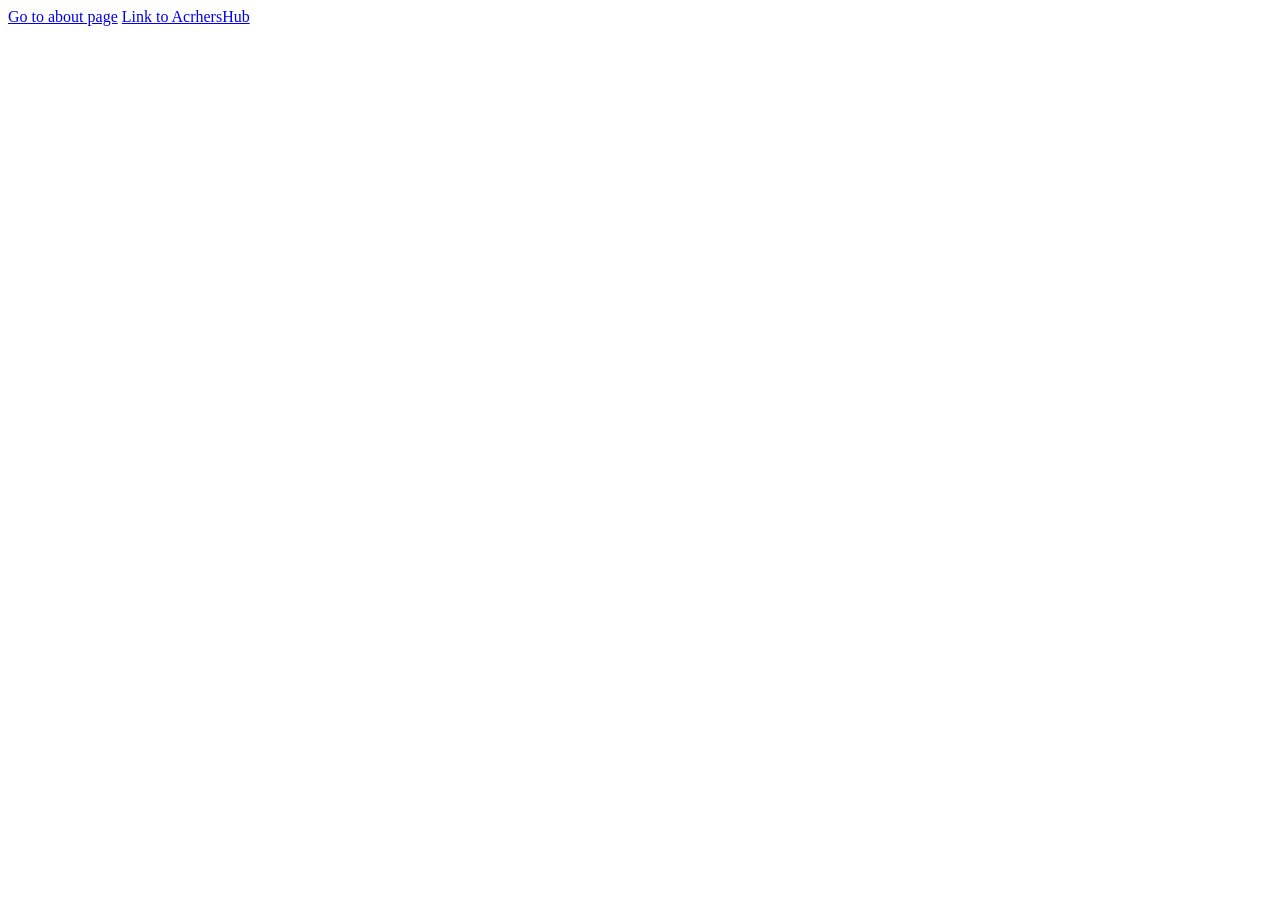
==== index.html @ 88bebbdc "Add files via upload" ====
<!DOCTYPE html>
<html>

    <head>
        <title>Index Page</title>
    </head>

    <body>
        <header></header>

        <nav>
            <a href="about.html">Go to about page</a>

            <a href="https://archershub.dlsu.edu.ph/">Link to AcrhersHub</a>
        </nav>

    </body>

</html>
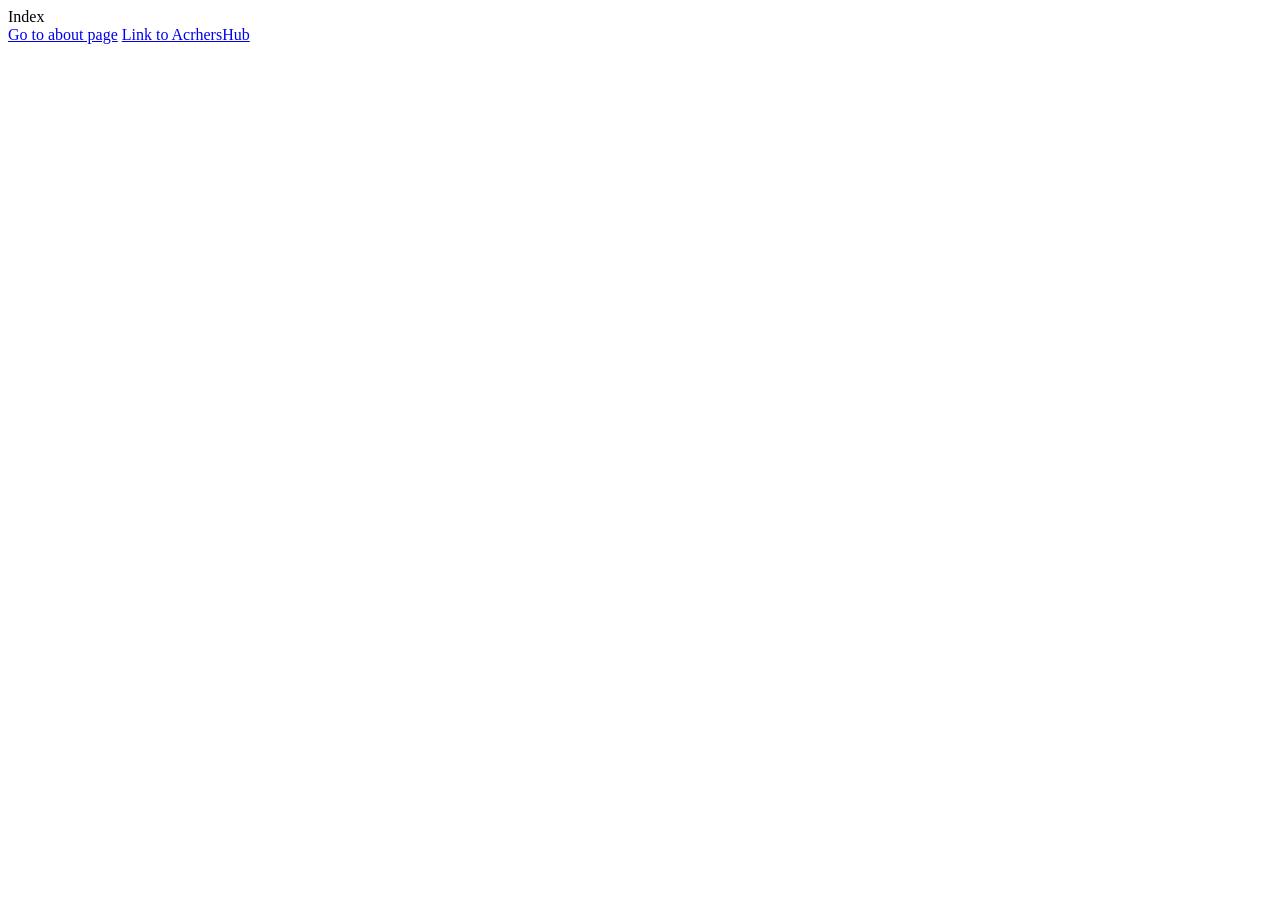
==== commit 44a4ac52: "Update index.html" ====
--- a/index.html
+++ b/index.html
@@ -6,7 +6,7 @@
     </head>
 
     <body>
-        <header></header>
+        <header>Index</header>
 
         <nav>
             <a href="about.html">Go to about page</a>
@@ -16,4 +16,4 @@
 
     </body>
 
-</html>+</html>
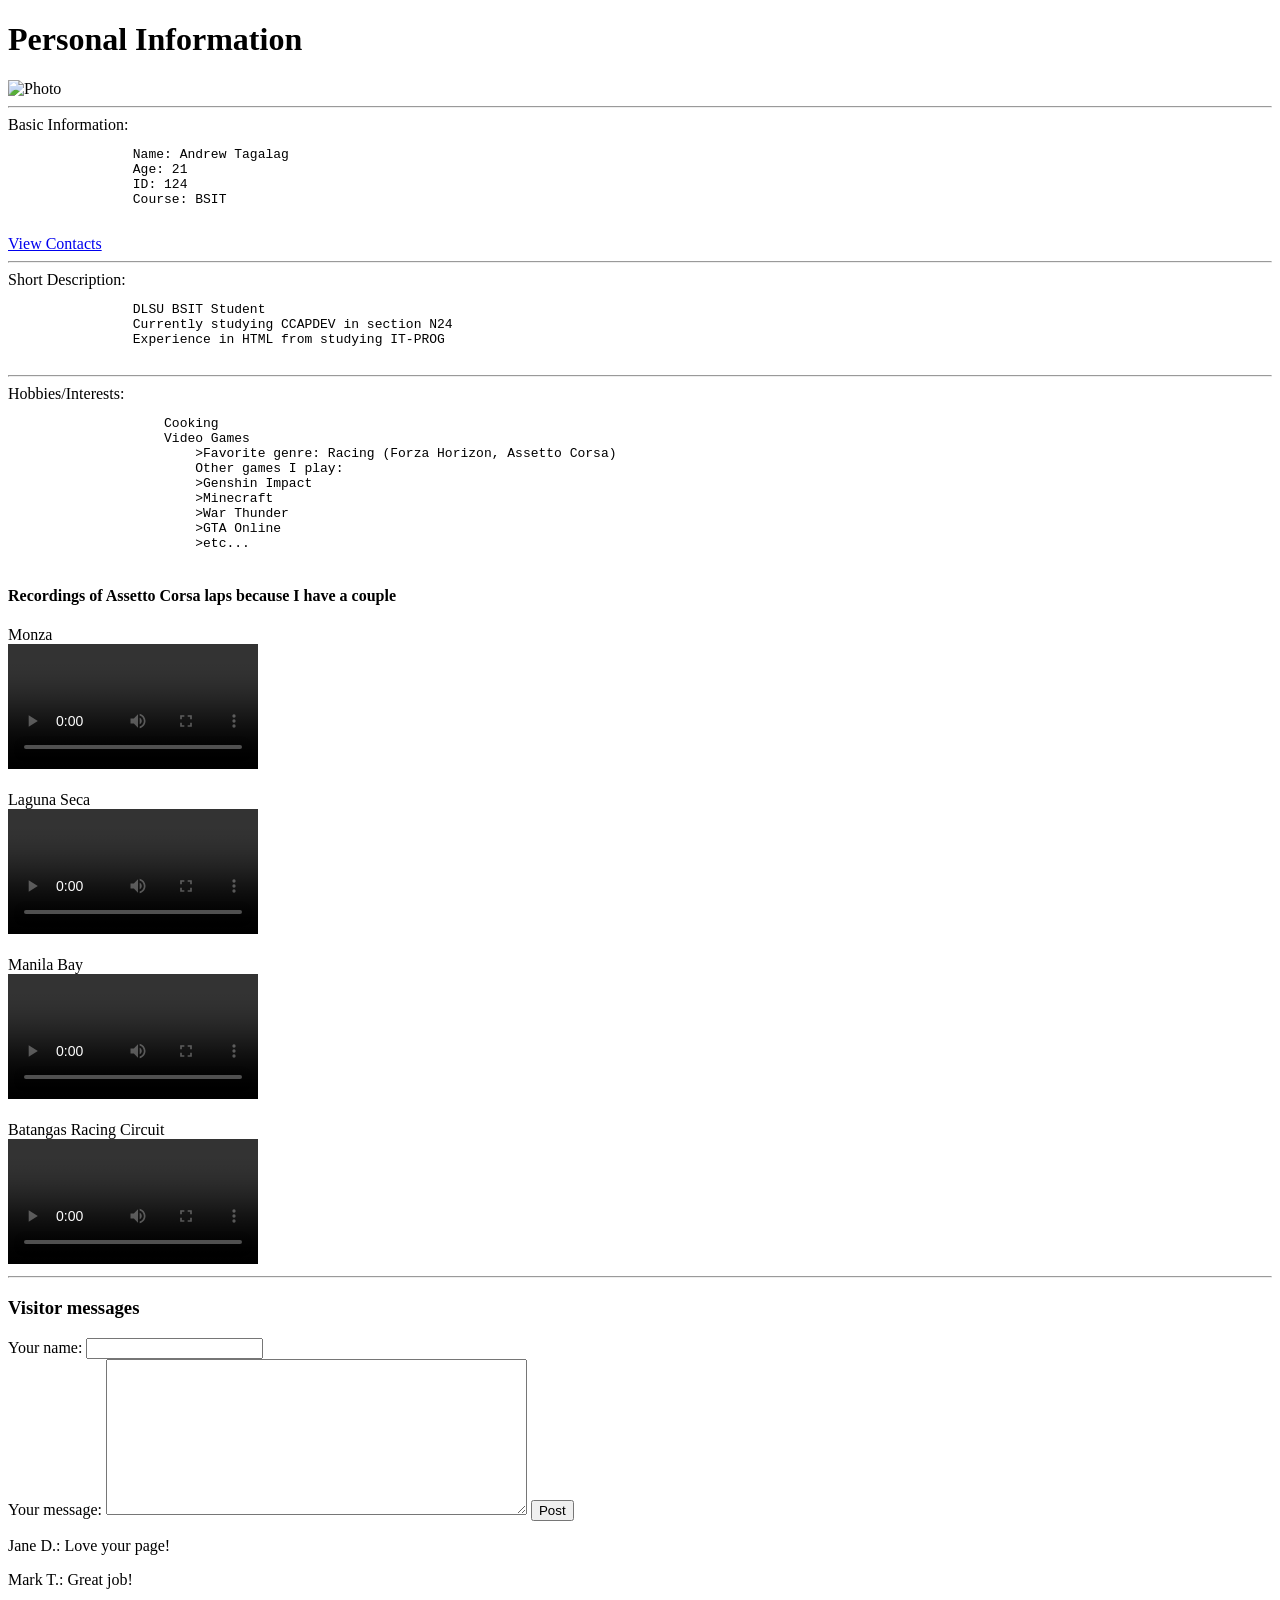
==== commit 176ca499: "Add files via upload" ====
--- a/index.html
+++ b/index.html
@@ -2,18 +2,104 @@
 <html>
 
     <head>
-        <title>Index Page</title>
+        <title>About Page</title>
     </head>
 
     <body>
-        <header>Index</header>
+        <header>
+            <h1>Personal Information</h1>
+        </header>
 
-        <nav>
-            <a href="about.html">Go to about page</a>
+        <section>
 
-            <a href="https://archershub.dlsu.edu.ph/">Link to AcrhersHub</a>
-        </nav>
+            <img src="media/pfp.jpg" alt="Photo" width="150" height="150" /> <hr>
+
+            <label for="baseinfo"> Basic Information: </label>
+            <pre id="baseinfo">
+                Name: Andrew Tagalag
+                Age: 21
+                ID: 124
+                Course: BSIT
+            </pre>
+
+            <a href="contacts.html">View Contacts</a>
+
+        </section> <hr>
+
+        <article>
+            <label for="desc">Short Description: </label>
+            <pre id="desc">
+                DLSU BSIT Student
+                Currently studying CCAPDEV in section N24
+                Experience in HTML from studying IT-PROG
+            </pre>
+        </article> <hr>
+
+        <div>
+            <div>
+                <label for="hobint">Hobbies/Interests: </label>
+                <pre id="hobint">
+                    Cooking
+                    Video Games
+                        >Favorite genre: Racing (Forza Horizon, Assetto Corsa)
+                        Other games I play:
+                        >Genshin Impact
+                        >Minecraft
+                        >War Thunder
+                        >GTA Online
+                        >etc...
+                </pre>  
+            </div>
+
+                <h4>Recordings of Assetto Corsa laps because I have a couple</h4>
+
+                <label for="monza">Monza</label> <br>
+                <video id="monza" controls width="250">
+                    <source src="media/2026-09-03 monza_f310b.mp4">
+                </video> <br><br>
+
+                <label for="lagunaseca">Laguna Seca</label> <br>
+                <video id="lagunaseca" controls width="250">
+                    <source src="media/2026-09-08 gr86_lagunaseca.mp4">
+                </video> <br><br>
+
+                <label for="manilabay">Manila Bay</label> <br>
+                <video id="manilabay" controls width="250">
+                    <source src="media/2026-08-02 vf26_manilabay.mp4">
+                </video> <br><br>
+
+                <label for="brc">Batangas Racing Circuit</label> <br>
+                <video id="brc" controls width="250">
+                    <source src="media/2026-08-04 mx5_brc.mp4">
+                </video>
+
+            <div>
+            </div>      
+        </div> <hr>
+
+
+
+        <aside>
+            <h3>Visitor messages</h3>
+
+            <form action="#" method="POST">
+                
+                <label for="vstname">Your name: </label>
+                <input type="text" id="vstname" name="vname" /> <br>
+
+                <label for="message" >Your message: </label>
+                <textarea id="message" name="message" rows="10" cols="50">
+                </textarea>
+
+                <input type="submit" value="Post" />
+            </form>
+
+            <div>
+                <p>Jane D.: Love your page!</p>
+                <p>Mark T.: Great job!</p>
+            </div>
+        </aside>
 
     </body>
 
-</html>
+</html>
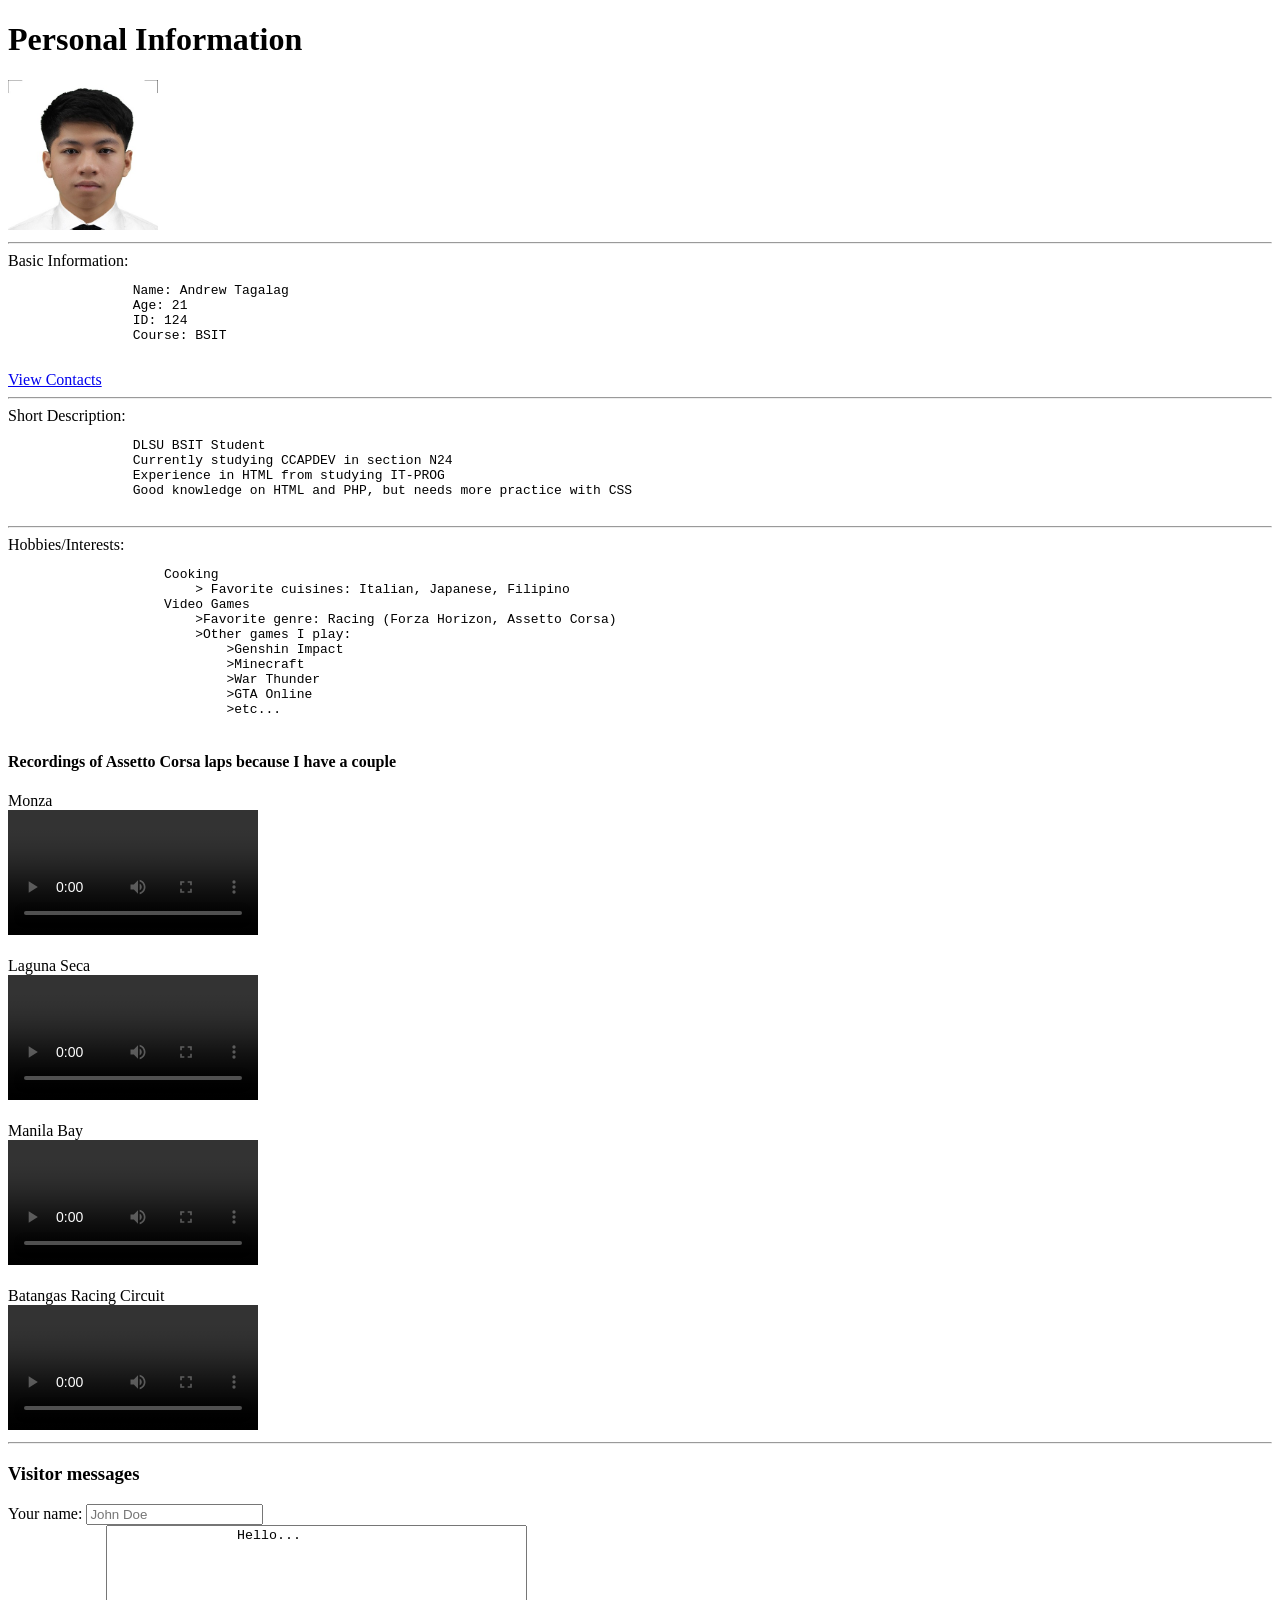
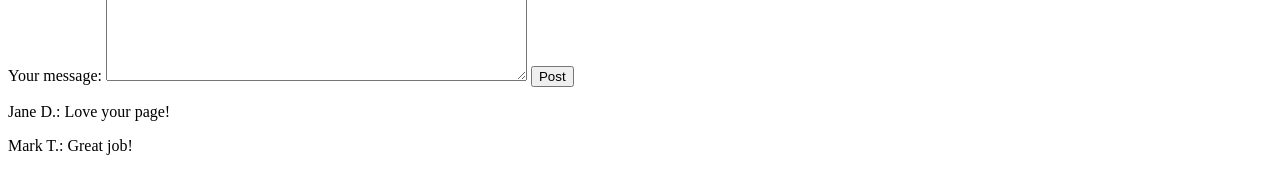
==== commit 8b459ff2: "Changed all semantic elements to div, Added required attribute in visitor messages input type, Sligh" ====
--- a/index.html
+++ b/index.html
@@ -10,7 +10,7 @@
             <h1>Personal Information</h1>
         </header>
 
-        <section>
+        <div>
 
             <img src="media/pfp.jpg" alt="Photo" width="150" height="150" /> <hr>
 
@@ -24,30 +24,32 @@
 
             <a href="contacts.html">View Contacts</a>
 
-        </section> <hr>
+        </div> <hr>
 
-        <article>
+        <div>
             <label for="desc">Short Description: </label>
             <pre id="desc">
                 DLSU BSIT Student
                 Currently studying CCAPDEV in section N24
                 Experience in HTML from studying IT-PROG
+                Good knowledge on HTML and PHP, but needs more practice with CSS
             </pre>
-        </article> <hr>
+        </div> <hr>
 
         <div>
             <div>
                 <label for="hobint">Hobbies/Interests: </label>
                 <pre id="hobint">
                     Cooking
+                        > Favorite cuisines: Italian, Japanese, Filipino
                     Video Games
                         >Favorite genre: Racing (Forza Horizon, Assetto Corsa)
-                        Other games I play:
-                        >Genshin Impact
-                        >Minecraft
-                        >War Thunder
-                        >GTA Online
-                        >etc...
+                        >Other games I play:
+                            >Genshin Impact
+                            >Minecraft
+                            >War Thunder
+                            >GTA Online
+                            >etc...
                 </pre>  
             </div>
 
@@ -77,18 +79,17 @@
             </div>      
         </div> <hr>
 
-
-
-        <aside>
+        <div>
             <h3>Visitor messages</h3>
 
             <form action="#" method="POST">
                 
                 <label for="vstname">Your name: </label>
-                <input type="text" id="vstname" name="vname" /> <br>
+                <input type="text" id="vstname" name="vname" placeholder="John Doe" required/> <br>
 
                 <label for="message" >Your message: </label>
-                <textarea id="message" name="message" rows="10" cols="50">
+                <textarea id="message" name="message" rows="10" cols="50" required>
+                Hello...
                 </textarea>
 
                 <input type="submit" value="Post" />
@@ -98,7 +99,7 @@
                 <p>Jane D.: Love your page!</p>
                 <p>Mark T.: Great job!</p>
             </div>
-        </aside>
+        </div>
 
     </body>
 
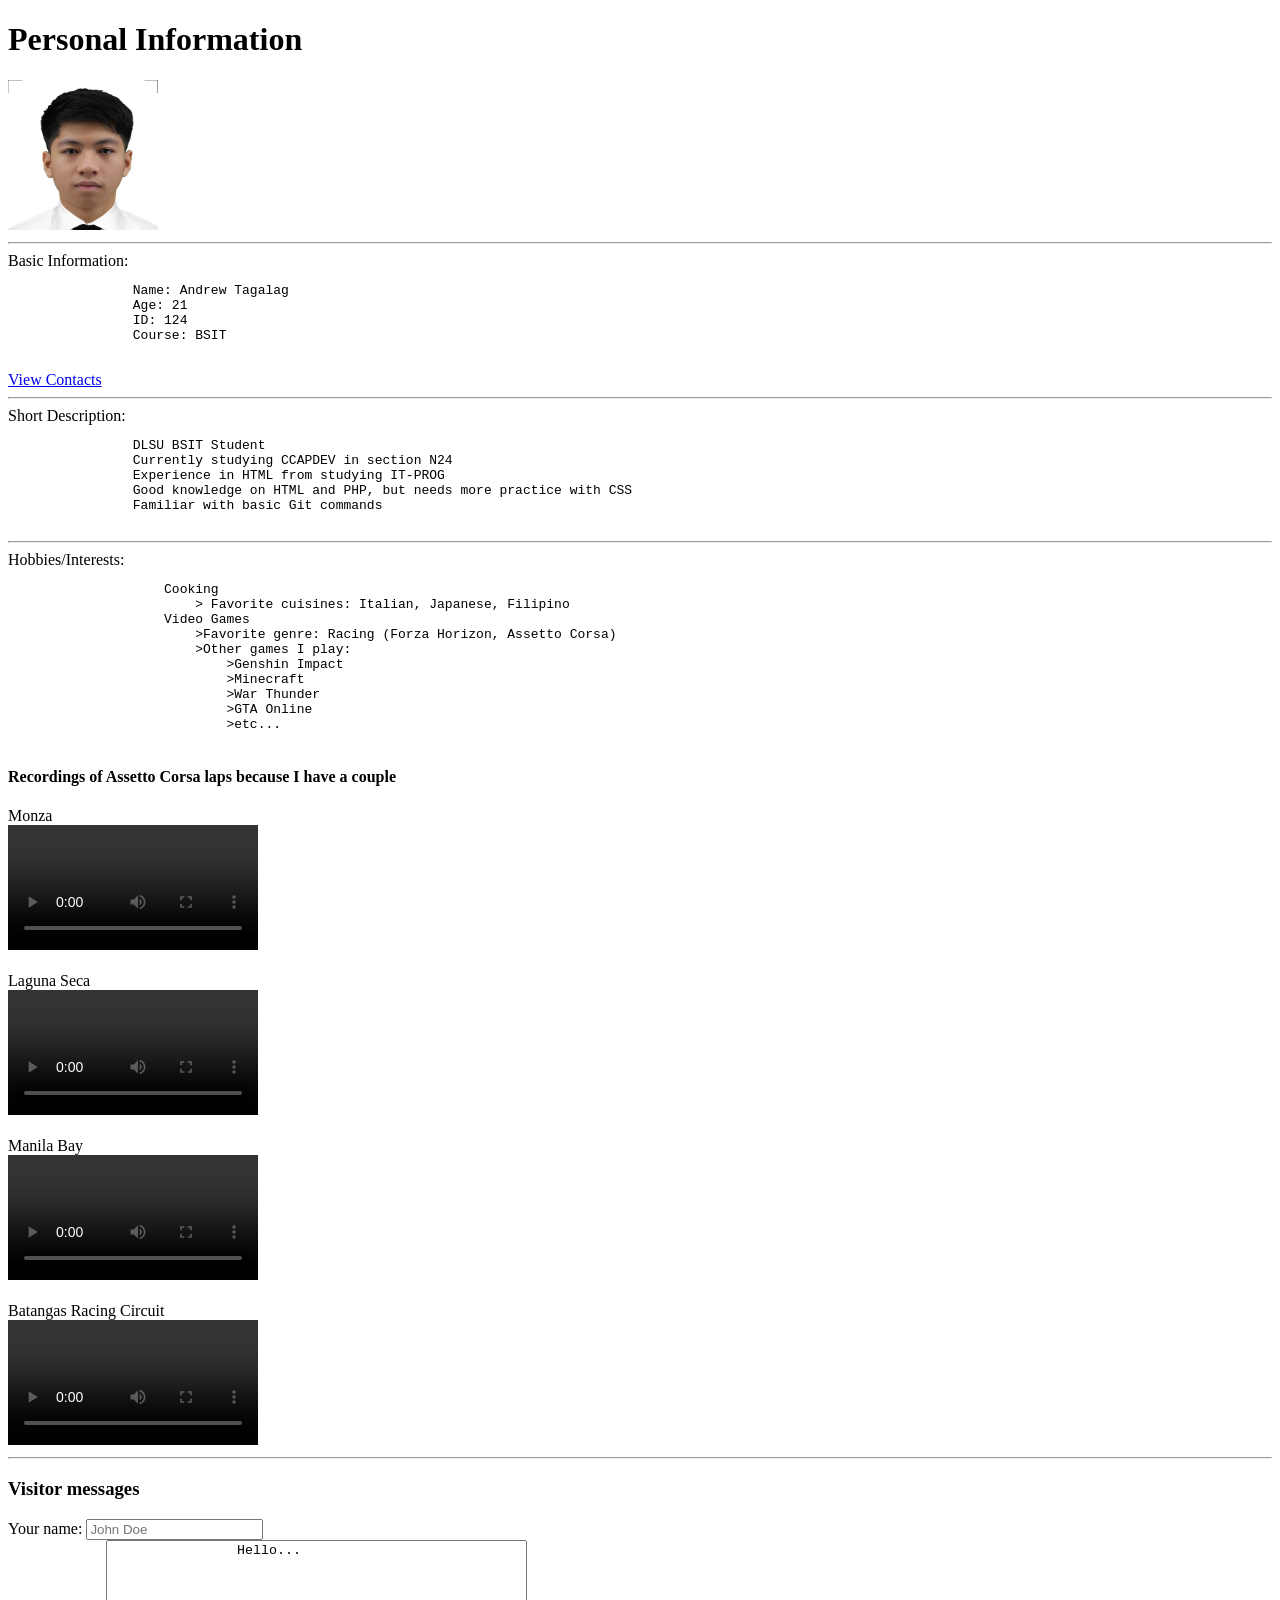
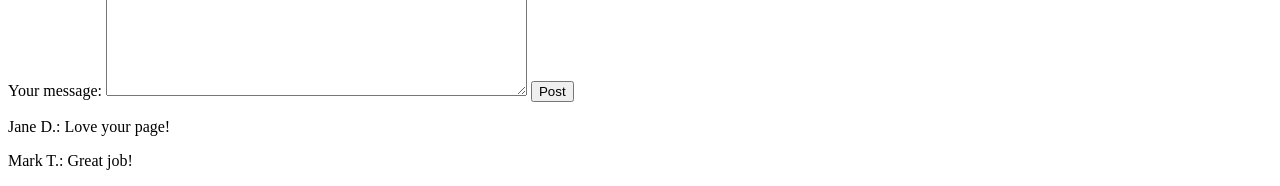
==== commit aaf86425: "Changed all semantic elements to div, Added required attribute for the visitor messages input elemen" ====
--- a/index.html
+++ b/index.html
@@ -33,6 +33,7 @@
                 Currently studying CCAPDEV in section N24
                 Experience in HTML from studying IT-PROG
                 Good knowledge on HTML and PHP, but needs more practice with CSS
+                Familiar with basic Git commands
             </pre>
         </div> <hr>
 
@@ -103,4 +104,4 @@
 
     </body>
 
-</html>+</html>
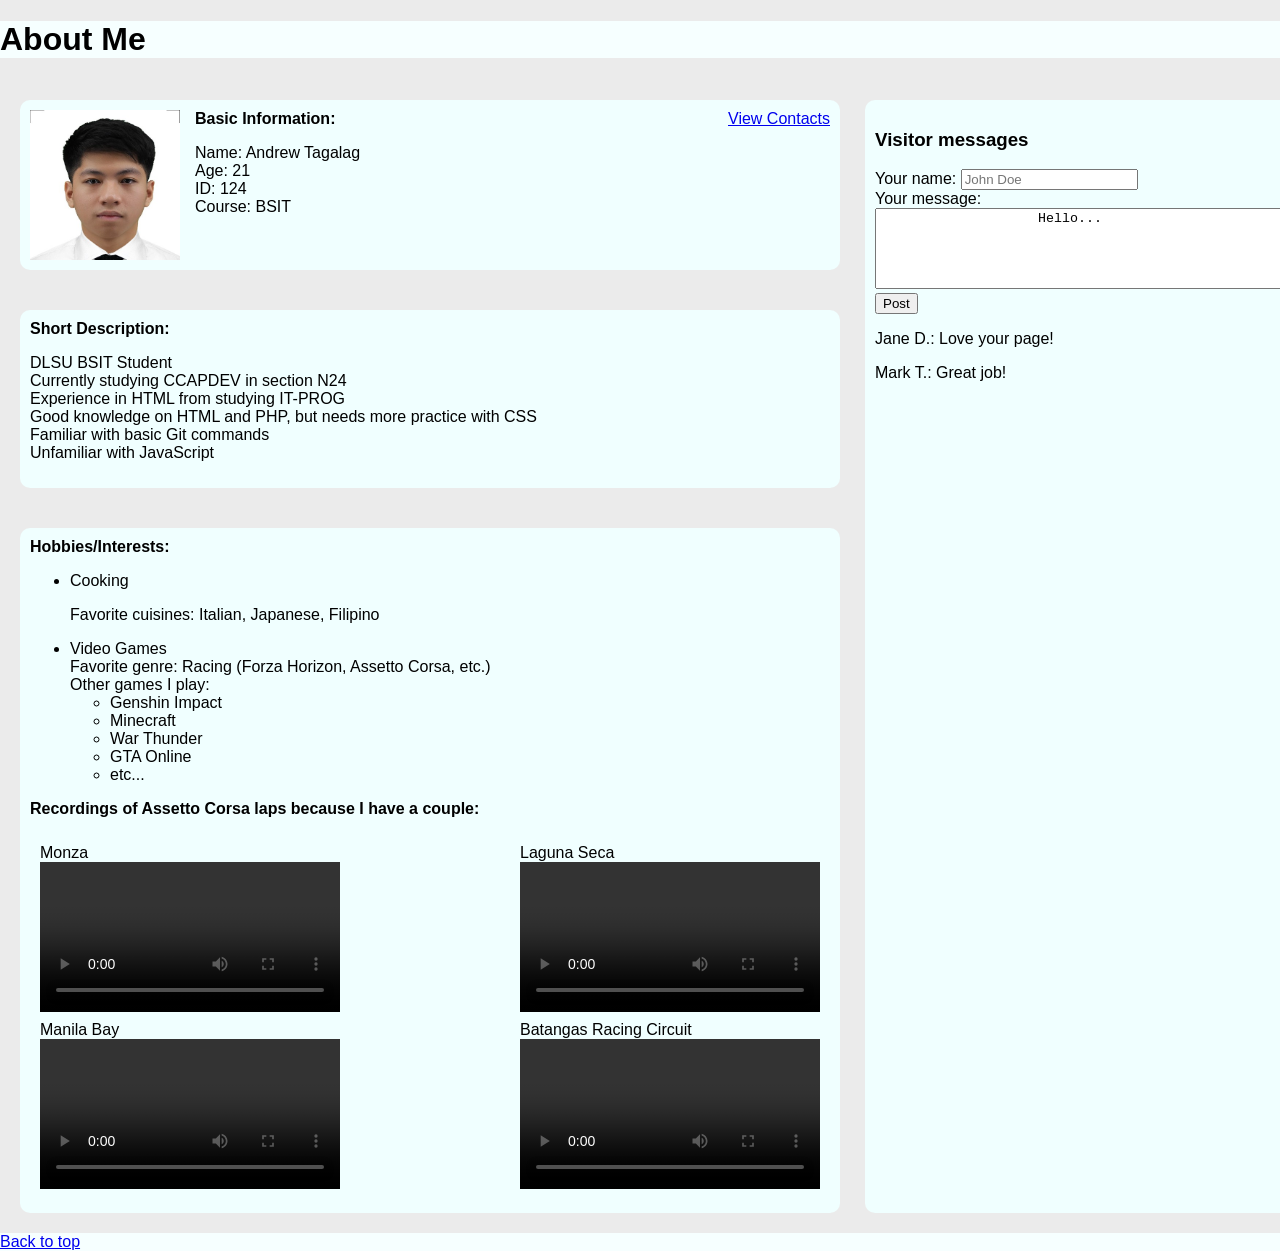
==== commit 4dbc050c: "Formatting and div hierarchy fixes for about page (index.html), added css styling to about page" ====
--- a/index.html
+++ b/index.html
@@ -3,105 +3,121 @@
 
     <head>
         <title>About Page</title>
+        <link rel="stylesheet" href="style.css">
     </head>
 
     <body>
-        <header>
-            <h1>Personal Information</h1>
+        <header id="top">
+            <h1>About Me</h1>
         </header>
 
-        <div>
+        <div class="page_grid">
+            <div id="main_content" class="main">
+                <div class="baseinfobox">
 
-            <img src="media/pfp.jpg" alt="Photo" width="150" height="150" /> <hr>
+                    <img src="media/pfp.jpg" alt="Photo" width="150" height="150" /> 
 
-            <label for="baseinfo"> Basic Information: </label>
-            <pre id="baseinfo">
-                Name: Andrew Tagalag
-                Age: 21
-                ID: 124
-                Course: BSIT
-            </pre>
+                    <div>
+                    <label for="baseinfo"><strong> Basic Information: </strong></label>
+                    <p id="baseinfo">Name: Andrew Tagalag <br> Age: 21 <br> ID: 124 <br> Course: BSIT <br>
+                    </p> 
+                    </div>
+                    <a href="contacts.html">View Contacts</a>
 
-            <a href="contacts.html">View Contacts</a>
+                </div> 
 
-        </div> <hr>
+                <div class="addinfobox">
+                    <label for="desc"><strong>Short Description:</strong></label>
+                    <p id="desc"> 
+                        DLSU BSIT Student <br>
+                        Currently studying CCAPDEV in section N24 <br>
+                        Experience in HTML from studying IT-PROG <br>
+                        Good knowledge on HTML and PHP, but needs more practice with CSS <br>
+                        Familiar with basic Git commands <br>
+                        Unfamiliar with JavaScript
+                    </p>
+                </div> 
 
-        <div>
-            <label for="desc">Short Description: </label>
-            <pre id="desc">
-                DLSU BSIT Student
-                Currently studying CCAPDEV in section N24
-                Experience in HTML from studying IT-PROG
-                Good knowledge on HTML and PHP, but needs more practice with CSS
-                Familiar with basic Git commands
-            </pre>
-        </div> <hr>
+                <div class="addinfobox">
+                    <div>
+                        <label for="hobint"><strong>Hobbies/Interests: </strong></label>
+                        <ul id="hobint">
+                            <li>Cooking</li>
+                                <p>Favorite cuisines: Italian, Japanese, Filipino</p>
+                            <li>Video Games</li>
+                                Favorite genre: Racing (Forza Horizon, Assetto Corsa, etc.) <br>
+                                Other games I play: <br>
+                                <ul>
+                                    <li>Genshin Impact</li>
+                                    <li>Minecraft</li>
+                                    <li>War Thunder</li>
+                                    <li>GTA Online</li>
+                                    <li>etc...</li>
+                                </ul>
+                        </ul>  
+                    </div>
 
-        <div>
-            <div>
-                <label for="hobint">Hobbies/Interests: </label>
-                <pre id="hobint">
-                    Cooking
-                        > Favorite cuisines: Italian, Japanese, Filipino
-                    Video Games
-                        >Favorite genre: Racing (Forza Horizon, Assetto Corsa)
-                        >Other games I play:
-                            >Genshin Impact
-                            >Minecraft
-                            >War Thunder
-                            >GTA Online
-                            >etc...
-                </pre>  
+                    <p><strong>Recordings of Assetto Corsa laps because I have a couple:</strong></p>
+                    <div class="videogrid">
+
+                        <div>
+                            <label for="monza">Monza</label> <br>
+                            <video id="monza" controls width="300">
+                                <source src="media/2026-09-03 monza_f310b.mp4">
+                            </video> 
+                        </div>
+
+                        <div>
+                            <label for="lagunaseca">Laguna Seca</label> <br>
+                            <video id="lagunaseca" controls width="300">
+                                <source src="media/2026-09-08 gr86_lagunaseca.mp4">
+                            </video> 
+                        </div>
+
+                        <div>
+                            <label for="manilabay">Manila Bay</label> <br>
+                            <video id="manilabay" controls width="300">
+                                <source src="media/2026-08-02 vf26_manilabay.mp4">
+                            </video>
+                        </div> 
+
+                        <div>
+                            <label for="brc">Batangas Racing Circuit</label> <br>
+                            <video id="brc" controls width="300">
+                                <source src="media/2026-08-04 mx5_brc.mp4">
+                            </video>
+                        </div>
+                   
+                    </div>      
+                </div> 
             </div>
 
-                <h4>Recordings of Assetto Corsa laps because I have a couple</h4>
+            <div class="visitorbox">
+                <h3>Visitor messages</h3>
 
-                <label for="monza">Monza</label> <br>
-                <video id="monza" controls width="250">
-                    <source src="media/2026-09-03 monza_f310b.mp4">
-                </video> <br><br>
+                <form action="#" method="POST">
+                    
+                    <label for="vstname">Your name: </label>
+                    <input type="text" id="vstname" name="vname" placeholder="John Doe" required/> <br>
 
-                <label for="lagunaseca">Laguna Seca</label> <br>
-                <video id="lagunaseca" controls width="250">
-                    <source src="media/2026-09-08 gr86_lagunaseca.mp4">
-                </video> <br><br>
+                    <label for="message" >Your message: </label>
+                    <textarea id="message" name="message" rows="5" cols="50" required>
+                    Hello...
+                    </textarea>
 
-                <label for="manilabay">Manila Bay</label> <br>
-                <video id="manilabay" controls width="250">
-                    <source src="media/2026-08-02 vf26_manilabay.mp4">
-                </video> <br><br>
+                    <input type="submit" value="Post" />
+                </form>
 
-                <label for="brc">Batangas Racing Circuit</label> <br>
-                <video id="brc" controls width="250">
-                    <source src="media/2026-08-04 mx5_brc.mp4">
-                </video>
-
-            <div>
-            </div>      
-        </div> <hr>
-
-        <div>
-            <h3>Visitor messages</h3>
-
-            <form action="#" method="POST">
-                
-                <label for="vstname">Your name: </label>
-                <input type="text" id="vstname" name="vname" placeholder="John Doe" required/> <br>
-
-                <label for="message" >Your message: </label>
-                <textarea id="message" name="message" rows="10" cols="50" required>
-                Hello...
-                </textarea>
-
-                <input type="submit" value="Post" />
-            </form>
-
-            <div>
-                <p>Jane D.: Love your page!</p>
-                <p>Mark T.: Great job!</p>
+                <div>
+                    <p>Jane D.: Love your page!</p>
+                    <p>Mark T.: Great job!</p>
+                </div>
             </div>
         </div>
 
+        <footer>
+            <a href="#top">Back to top</a>
+        </footer>
     </body>
 
 </html>
--- a/style.css
+++ b/style.css
@@ -0,0 +1,64 @@
+body {
+    background-color: rgb(235, 235, 235);
+    font-family:'Lucida Sans', 'Lucida Sans Regular', 'Lucida Grande', 'Lucida Sans Unicode', Geneva, Verdana, sans-serif;
+    margin: 0;
+    padding: 0;
+}
+
+header, footer {
+    background-color:rgb(246, 255, 255) ;
+    width: 100%;
+}
+
+.page_grid {
+    display: grid;
+    grid-template-columns: 2fr 1fr; 
+    gap: 5px;
+    padding: 10px;
+}
+
+.main {
+    display: flex;
+    flex-direction: column;
+    gap: 20px; 
+}
+
+.baseinfobox {
+    background-color: azure;
+    width: 800px;
+    border-radius: 10px;
+    padding: 10px;
+    margin: 10px;
+    gap: 15px;
+    display: flex;
+    justify-content: flex-start;
+}
+
+.baseinfobox a {
+    margin-left: auto; 
+}
+
+.addinfobox {
+    background-color: azure;
+    width: 800px;
+    border-radius: 10px;
+    padding: 10px;
+    margin: 10px;
+    gap: 15px;
+}
+
+.visitorbox {
+    background-color: azure;
+    width: 450px;
+    border-radius: 10px;
+    padding: 10px;
+    margin: 10px;
+    gap: 15px;  
+}
+
+.videogrid {
+    display: grid;
+    grid-template-columns: 2fr 1fr; 
+    gap: 5px;
+    padding: 10px;
+}
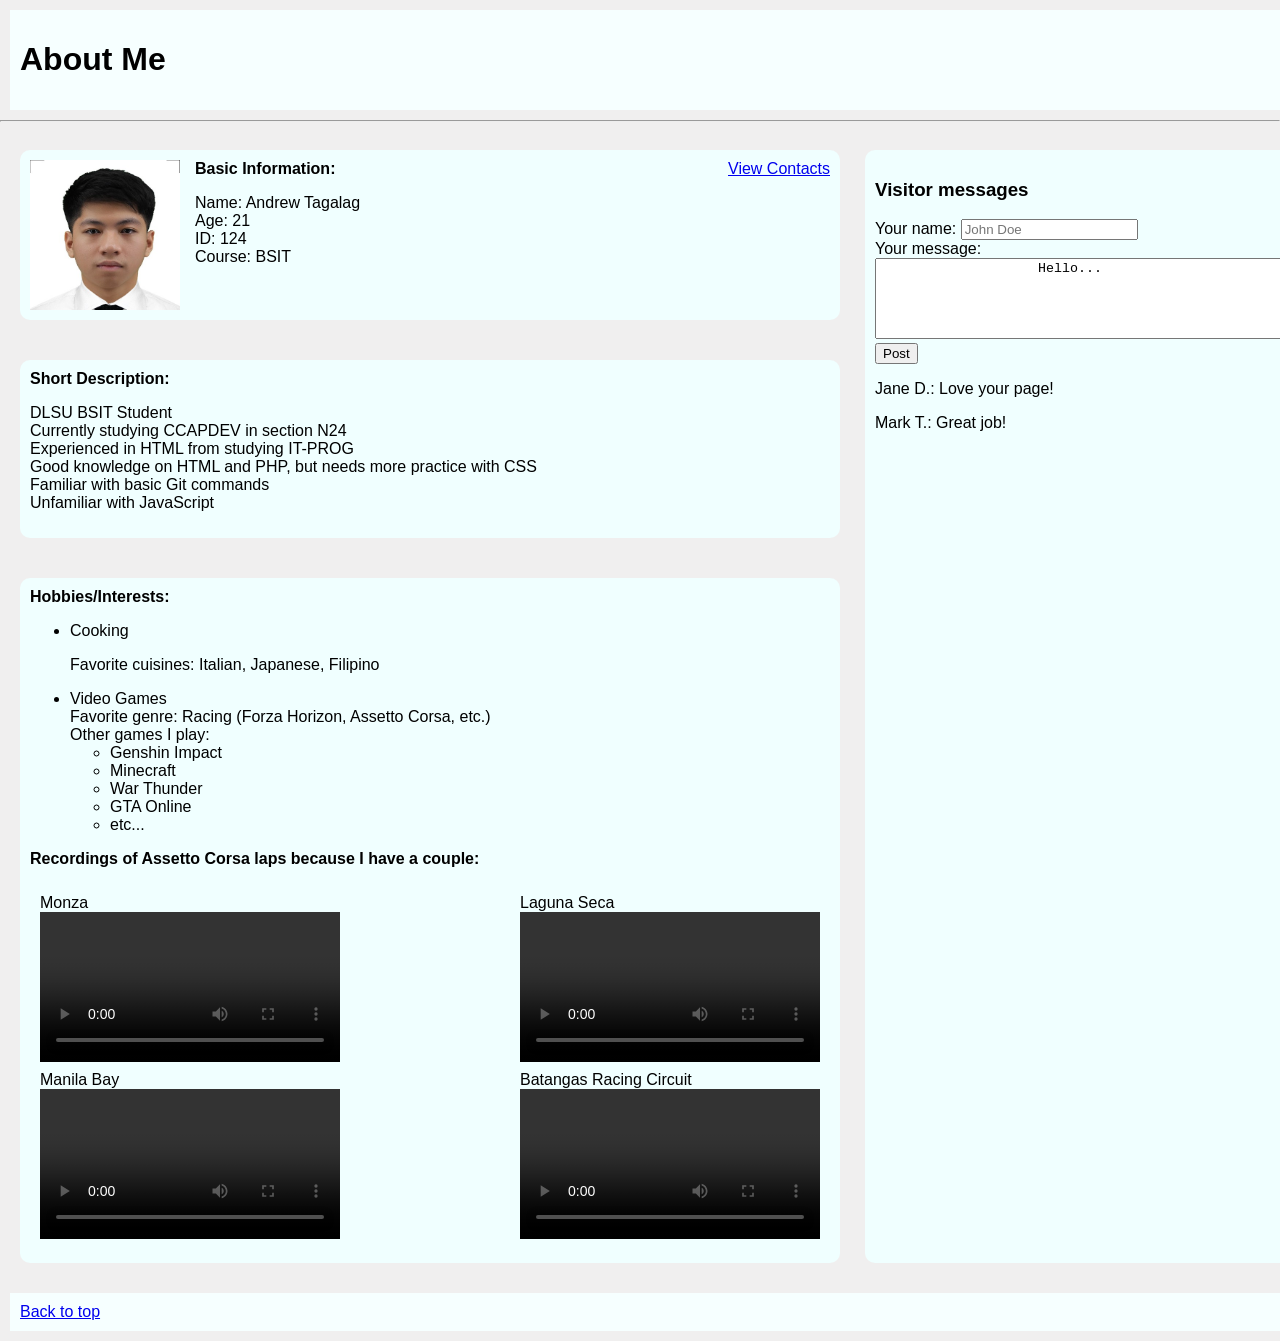
==== commit 796cdc12: "added basic css to contacts.html" ====
--- a/index.html
+++ b/index.html
@@ -9,7 +9,7 @@
     <body>
         <header id="top">
             <h1>About Me</h1>
-        </header>
+        </header> <hr>
 
         <div class="page_grid">
             <div id="main_content" class="main">
@@ -31,7 +31,7 @@
                     <p id="desc"> 
                         DLSU BSIT Student <br>
                         Currently studying CCAPDEV in section N24 <br>
-                        Experience in HTML from studying IT-PROG <br>
+                        Experienced in HTML from studying IT-PROG <br>
                         Good knowledge on HTML and PHP, but needs more practice with CSS <br>
                         Familiar with basic Git commands <br>
                         Unfamiliar with JavaScript
--- a/style.css
+++ b/style.css
@@ -1,5 +1,5 @@
 body {
-    background-color: rgb(235, 235, 235);
+    background-color: rgb(240, 239, 239);
     font-family:'Lucida Sans', 'Lucida Sans Regular', 'Lucida Grande', 'Lucida Sans Unicode', Geneva, Verdana, sans-serif;
     margin: 0;
     padding: 0;
@@ -8,6 +8,8 @@
 header, footer {
     background-color:rgb(246, 255, 255) ;
     width: 100%;
+    padding: 10px;
+    margin: 10px;
 }
 
 .page_grid {
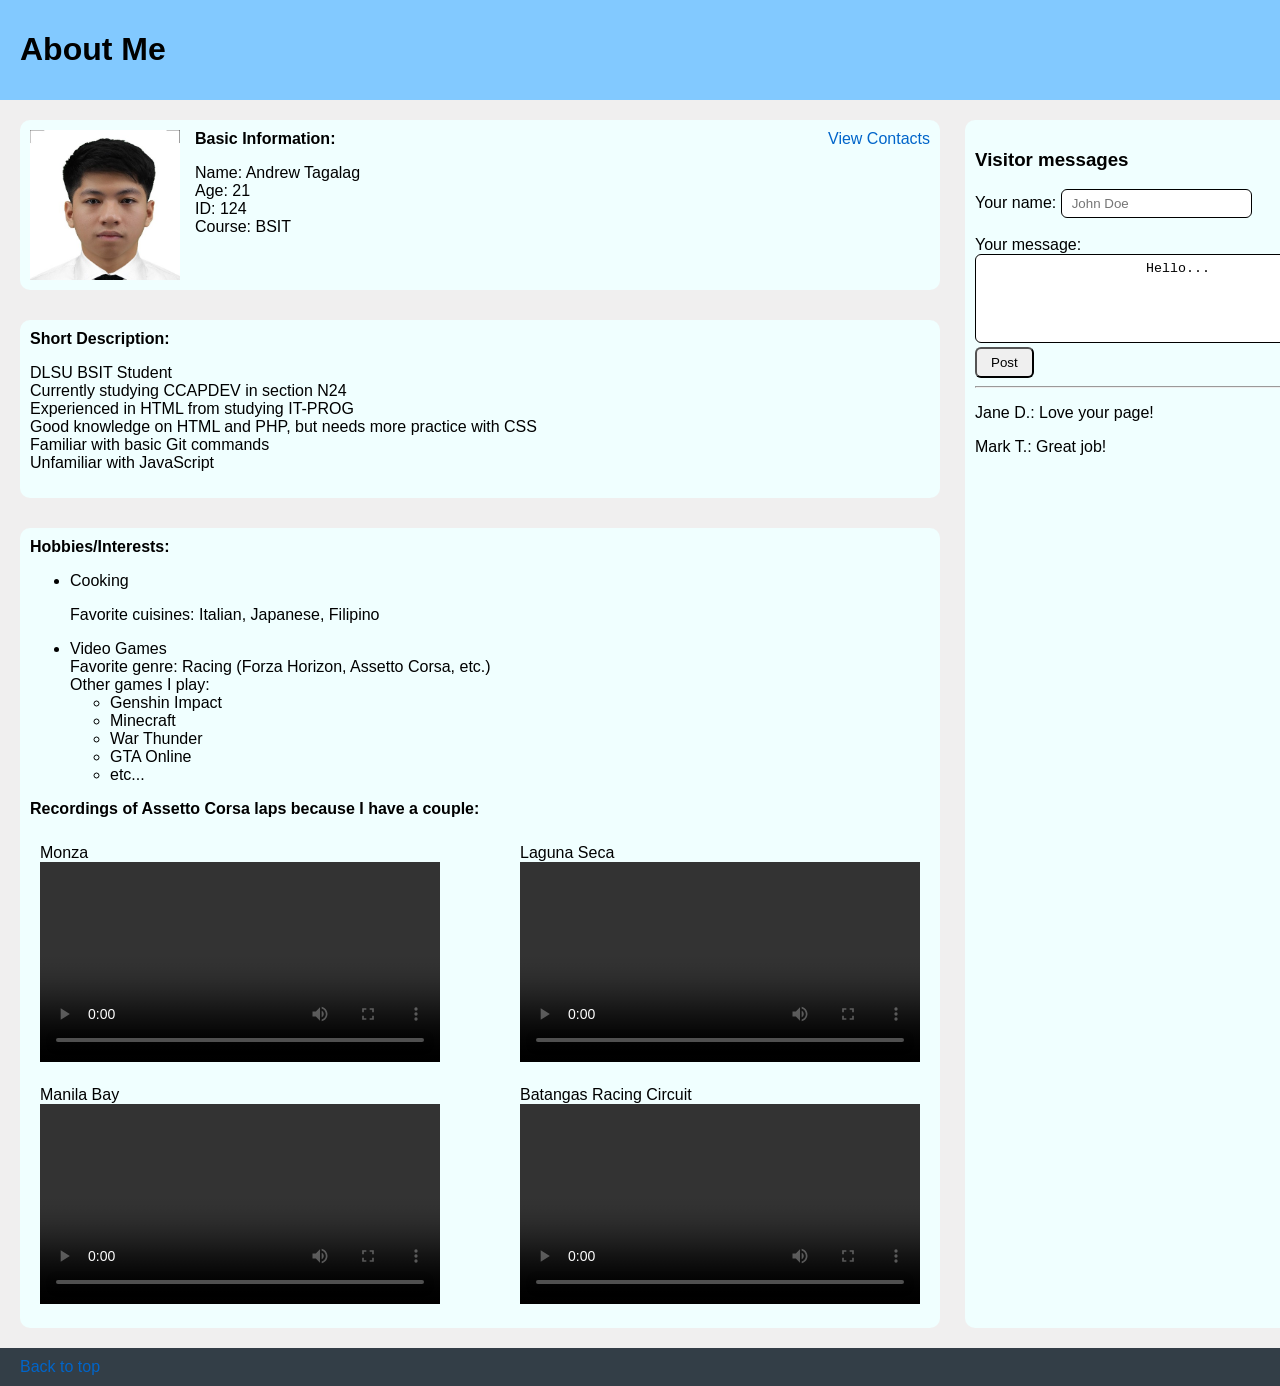
==== commit d582b3b8: "added comments, css refinements such as alignment fixes for contact forms, fixed header,footer, and " ====
--- a/index.html
+++ b/index.html
@@ -1,3 +1,4 @@
+<!-- copy to make comments -->
 <!DOCTYPE html>
 <html>
 
@@ -9,9 +10,11 @@
     <body>
         <header id="top">
             <h1>About Me</h1>
-        </header> <hr>
+        </header> 
 
-        <div class="page_grid">
+        <!-- use a 2fr 1fr grid layout for the page -->
+        <div class="page_grid"> 
+            <!-- main content on the left column -->
             <div id="main_content" class="main">
                 <div class="baseinfobox">
 
@@ -62,28 +65,28 @@
 
                         <div>
                             <label for="monza">Monza</label> <br>
-                            <video id="monza" controls width="300">
+                            <video id="monza" controls width="400">
                                 <source src="media/2026-09-03 monza_f310b.mp4">
                             </video> 
                         </div>
 
                         <div>
                             <label for="lagunaseca">Laguna Seca</label> <br>
-                            <video id="lagunaseca" controls width="300">
+                            <video id="lagunaseca" controls width="400">
                                 <source src="media/2026-09-08 gr86_lagunaseca.mp4">
                             </video> 
                         </div>
 
                         <div>
                             <label for="manilabay">Manila Bay</label> <br>
-                            <video id="manilabay" controls width="300">
+                            <video id="manilabay" controls width="400">
                                 <source src="media/2026-08-02 vf26_manilabay.mp4">
                             </video>
                         </div> 
 
                         <div>
                             <label for="brc">Batangas Racing Circuit</label> <br>
-                            <video id="brc" controls width="300">
+                            <video id="brc" controls width="400">
                                 <source src="media/2026-08-04 mx5_brc.mp4">
                             </video>
                         </div>
@@ -92,22 +95,24 @@
                 </div> 
             </div>
 
-            <div class="visitorbox">
+            <!-- interactive form on the right column -->
+            <div class="formbox">
                 <h3>Visitor messages</h3>
 
                 <form action="#" method="POST">
                     
                     <label for="vstname">Your name: </label>
-                    <input type="text" id="vstname" name="vname" placeholder="John Doe" required/> <br>
+                    <input type="text" id="vstname" name="vname" placeholder="John Doe" required/> <br><br>
 
                     <label for="message" >Your message: </label>
                     <textarea id="message" name="message" rows="5" cols="50" required>
                     Hello...
                     </textarea>
 
-                    <input type="submit" value="Post" />
-                </form>
+                    <br><input type="submit" value="Post" />
+                </form> <hr>
 
+                <!-- hardcoded messages since there's no backend -->
                 <div>
                     <p>Jane D.: Love your page!</p>
                     <p>Mark T.: Great job!</p>
--- a/style.css
+++ b/style.css
@@ -3,31 +3,45 @@
     font-family:'Lucida Sans', 'Lucida Sans Regular', 'Lucida Grande', 'Lucida Sans Unicode', Geneva, Verdana, sans-serif;
     margin: 0;
     padding: 0;
+    box-sizing: border-box;
 }
 
-header, footer {
+header {
+    background-color:rgb(130, 201, 255) ;
+    width: 100%;
+    padding: 10px 20px
+}
+
+footer {
+    background-color:rgb(51, 62, 71) ;
+    width: 100%;
+    padding: 10px 20px
+}
+
+nav {
     background-color:rgb(246, 255, 255) ;
     width: 100%;
-    padding: 10px;
-    margin: 10px;
+    padding: 10px 20px 
 }
 
-.page_grid {
+/* for the container of the entire page, left column is wider than right column */
+.page_grid { 
     display: grid;
     grid-template-columns: 2fr 1fr; 
     gap: 5px;
     padding: 10px;
 }
 
-.main {
+/* left column containing main contents */ 
+.main { 
     display: flex;
     flex-direction: column;
-    gap: 20px; 
+    gap: 10px; 
 }
 
 .baseinfobox {
     background-color: azure;
-    width: 800px;
+    width: 900px;
     border-radius: 10px;
     padding: 10px;
     margin: 10px;
@@ -42,14 +56,15 @@
 
 .addinfobox {
     background-color: azure;
-    width: 800px;
+    width: 900px;
     border-radius: 10px;
     padding: 10px;
     margin: 10px;
     gap: 15px;
 }
 
-.visitorbox {
+/* right column containing the forms */
+.formbox {
     background-color: azure;
     width: 450px;
     border-radius: 10px;
@@ -61,6 +76,43 @@
 .videogrid {
     display: grid;
     grid-template-columns: 2fr 1fr; 
-    gap: 5px;
+    gap: 20px;
     padding: 10px;
+}
+
+a {
+    color: #0065ca;           
+    text-decoration: none;    
+    transition: color 0.2s ease;  
+}
+
+a:hover {
+    color: #ff6600;           
+}
+
+/*a:visited {
+    color: #ffb300;           
+}*/
+
+/* form alignments */
+.form_row {
+    display: flex;
+    align-items: center;
+    gap: 10px;
+    margin-bottom: 10px;
+}
+
+.form_row label {
+    min-width: 180px;   
+}
+
+input[type="text"], input[type="email"], input[type="tel"], textarea {
+    border-radius: 6px;
+    border: 1px solid #000000;
+    padding: 6px 10px;
+}
+
+input[type="submit"] {
+    border-radius: 6px;
+    padding: 6px 14px;
 }
